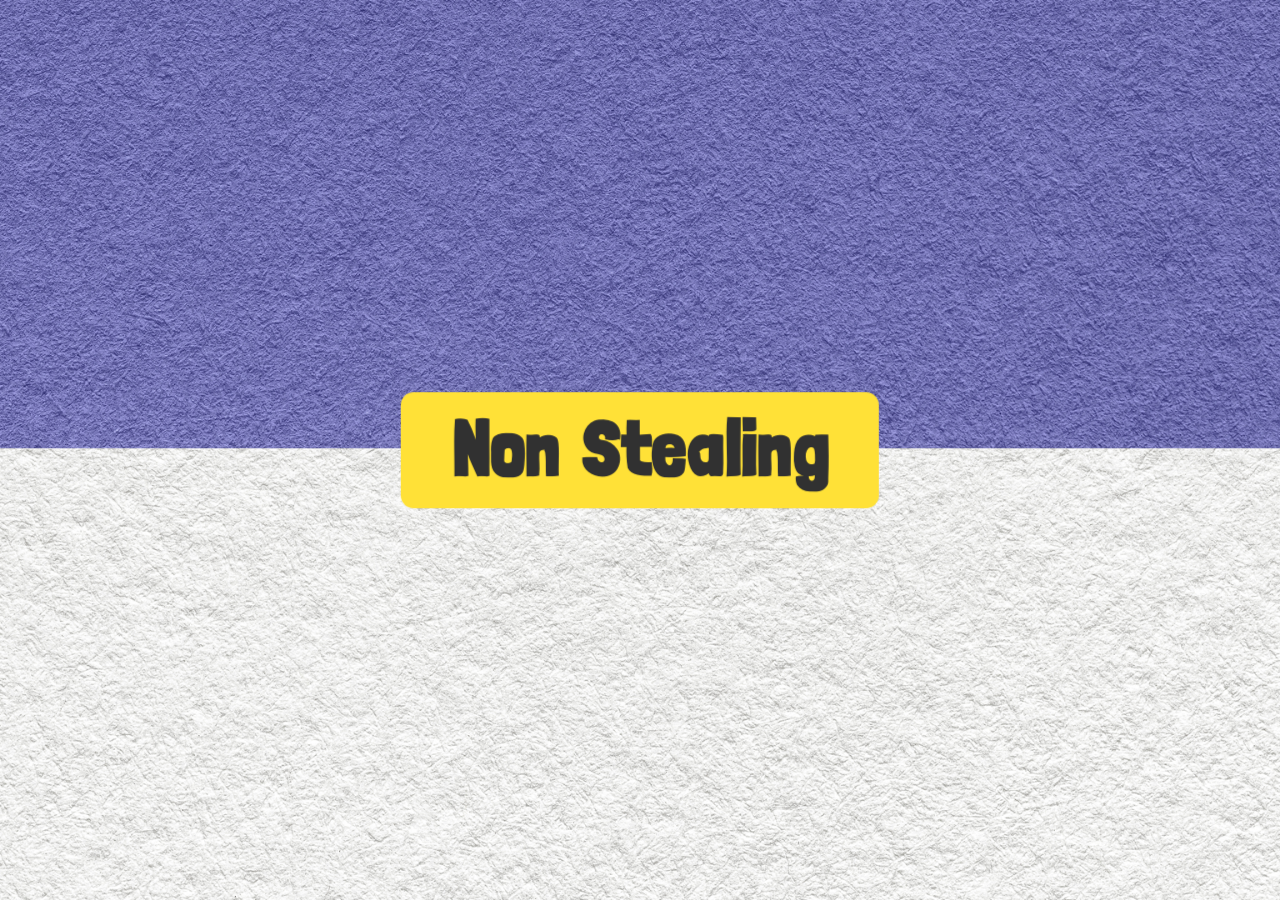
==== index.html @ 7d0ebcdd "." ====
<!doctype html>
<html lang="en">
  <head>
    <meta charset="UTF-8" />
    <meta name="viewport" content="width=device-width, initial-scale=1.0" />
    <title data-lang-key="title"></title>
    <link rel="stylesheet" href="./assets/css/style.css" />
  </head>

  <style>
    body {
      background-image: url("./assets/images/bg-img.png");
      background-size: cover;
      background-position: center;
      background-repeat: no-repeat;
      transition: background-image 0.8s ease;
    }

    body.intro-active .home-button,
    body.intro-active .language-container,
    body.intro-active main {
      opacity: 0;
      visibility: hidden;
      pointer-events: none;
    }

    body.intro-done .home-button,
    body.intro-done .language-container,
    body.intro-done main {
      opacity: 1;
      visibility: visible;
      pointer-events: auto;
      transition:
        opacity 0.8s ease,
        visibility 0.8s ease;
    }

    body.bg-change {
      background-image: url("./assets/images/bg-img-1.png");
    }

    .page-title {
      position: fixed;
      top: 2%;
      left: 50%;
      padding: 0.5vw 2vw;
      height: auto;
      text-align: center;
      z-index: 10000;
      border-radius: 0.5vw;
      background-color: #ffe137;
      will-change: transform, top, left, border-radius;
  transition:
    top 1.8s cubic-bezier(0.16, 1, 0.3, 1),
    left 1.8s cubic-bezier(0.16, 1, 0.3, 1),
    transform 1.8s cubic-bezier(0.16, 1, 0.3, 1),
    border-radius 0.9s cubic-bezier(0.16, 1, 0.3, 1),
    opacity 3s ease;
      cursor: pointer;
    }

    body.intro-active .page-title {
      top: 50%;
      left: 50%;
      transform: translate(-50%, -50%) scale(2);
    }

    body.intro-active .page-title:hover {
      border-radius: 30vw;
    }

    body.intro-done .page-title {
      top: 2%;
      left: 50%;
      transform: translateX(-50%) scale(1);
      cursor: default;
      pointer-events: none;
    }

    .page-title span {
      font-size: 3vw;
      text-align: center;
      color: #313131;
      font-family: "LondrinaSolid";
      display: block;
      font-weight: bolder !important;
    }

    main {
      position: relative;
      padding: 0 5vw;
      width: 100%;
      height: 50vw;
    }
  </style>

  <body class="intro-active">
    <a class="home-button home-btn" href="index.html">
      <img src="./assets/images/home-btn.png" alt="" />
    </a>

    <div class="page-title">
      <span data-lang-key="title"></span>
    </div>

    <div class="language-container">
      <div class="english active">E</div>
      <div class="hindi">H</div>
      <div class="gujrati">G</div>
    </div>

    <main>
      <div class="row">
        <div class="col col-1">
          <div class="hands">
            <img class="black-ovel" src="./assets/images/Group-1.png" alt="" />
            <div class="hand-wrapper">
              <img
                class="hand-back"
                src="./assets/images/hand-back.png"
                alt=""
              />
              <img
                class="hand-front"
                src="./assets/images/hand-front.png"
                alt=""
              />
            </div>
          </div>
          <a href="what.html">
            <div class="num" data-lang-key="num-1"></div>
            <div class="text" data-lang-key="title-1"></div>
          </a>
        </div>

        <div class="col col-2">
          <div class="hands">
            <img class="black-ovel" src="./assets/images/Group-1.png" alt="" />
            <div class="hand-wrapper">
              <img
                class="hand-back"
                src="./assets/images/hand-back.png"
                alt=""
              />
              <img
                class="hand-front"
                src="./assets/images/hand-front.png"
                alt=""
              />
            </div>
          </div>
          <a href="example.html">
            <div class="num" data-lang-key="num-2"></div>
            <div class="text" data-lang-key="title-2"></div>
          </a>
        </div>

        <div class="col col-3">
          <div class="hands">
            <img class="black-ovel" src="./assets/images/Group-1.png" alt="" />
            <div class="hand-wrapper">
              <img
                class="hand-back"
                src="./assets/images/hand-back.png"
                alt=""
              />
              <img
                class="hand-front"
                src="./assets/images/hand-front.png"
                alt=""
              />
            </div>
          </div>
          <a href="disadvantages.html">
            <div class="num" data-lang-key="num-3"></div>
            <div class="text" data-lang-key="title-3"></div>
          </a>
        </div>

        <div class="col col-4">
          <div class="hands">
            <img class="black-ovel" src="./assets/images/Group-1.png" alt="" />
            <div class="hand-wrapper">
              <img
                class="hand-back"
                src="./assets/images/hand-back.png"
                alt=""
              />
              <img
                class="hand-front"
                src="./assets/images/hand-front.png"
                alt=""
              />
            </div>
          </div>
          <a href="why.html">
            <div class="num" data-lang-key="num-4"></div>
            <div class="text" data-lang-key="title-4"></div>
          </a>
        </div>

        <div class="col col-5">
          <div class="hands">
            <img class="black-ovel" src="./assets/images/Group-1.png" alt="" />
            <div class="hand-wrapper">
              <img
                class="hand-back"
                src="./assets/images/hand-back.png"
                alt=""
              />
              <img
                class="hand-front"
                src="./assets/images/hand-front.png"
                alt=""
              />
            </div>
          </div>
          <a href="how.html">
            <div class="num" data-lang-key="num-5"></div>
            <div class="text" data-lang-key="title-5"></div>
          </a>
        </div>
      </div>
    </main>

    <script src="./assets/js/app.js"></script>

    <script>
      const pageTitle = document.querySelector(".page-title");

      pageTitle.addEventListener("click", function () {
        if (document.body.classList.contains("intro-done")) return;

        document.body.classList.add("intro-done");
        document.body.classList.add("bg-change");
        document.body.classList.remove("intro-active");
      });

      document.querySelectorAll(".col a").forEach(function (link) {
        link.addEventListener("click", function (e) {
          e.preventDefault();

          var col = link.closest(".col");
          var href = link.getAttribute("href");

          if (col.dataset.animating === "true") return;
          col.dataset.animating = "true";

          col.classList.add("anim-front-down");

          setTimeout(function () {
            col.classList.remove("anim-front-down");
            col.classList.add("anim-swap");

            setTimeout(function () {
              col.classList.remove("anim-swap");
              col.classList.add("anim-up");

              setTimeout(function () {
                window.location.href = href;
              }, 500);
            }, 500);
          }, 1000);
        });
      });
    </script>
  </body>
</html>
---- assets/css/style.css ----
@font-face {
  font-family: "BalooRegular";
  src: url("../../fonts/Baloo Regular 400.ttf") format("truetype");
  font-weight: 400;
  font-style: normal;
  font-display: swap;
}

@font-face {
  font-family: "LondrinaSolid";
  src: url("../../fonts/LondrinaSolid-Regular.otf") format("truetype");
  font-weight: 400;
  font-style: normal;
}

@font-face {
  font-family: "NotoSansGujaratiBold";
  src: url("../../fonts/NotoSansGujarati-Bold.ttf") format("truetype");
  font-weight: 700;
  font-style: normal;
  font-display: swap;
}

@font-face {
  font-family: "NotoSansGujaratiRegular";
  src: url("../../fonts/NotoSansGujarati-Regular.ttf") format("truetype");
  font-weight: 400;
  font-style: normal;
  font-display: swap;
}

@font-face {
  font-family: BarlowCondensedBold;
  src: url("../../fonts/BarlowCondensed-ExtraBold.ttf") format("truetype");
  font-weight: 700;
  font-style: normal;
  font-display: swap;
}

*,
*::before,
*::after {
  box-sizing: border-box;
  margin: 0;
  padding: 0;
}

html,
body {
  margin: 0;
  padding: 0;
  width: 100%;
  height: 100%;
}

body {
  width: 100vw !important;
  height: 100%;
  background-image: url("../images/bg-img.png");
  background-size: cover;
  background-repeat: no-repeat;
  background-position: center;
  background-attachment: fixed;
  overflow-x: hidden;
  opacity: 1;
  transition: opacity 0.5s ease;
}

.home-btn {
  position: fixed;
  top: 2.5vw;
  left: 4%;
  width: 3.5vw;
  z-index: 1000;
  transition: transform 0.2s ease;
  cursor: pointer;
}

.home-btn:hover {
  transform: scale(1.15);
}

.home-btn img:hover {
  content: url("../images/home-btn-hov.png");
}

.home-btn img {
  width: 100%;
  display: block;
}

.language-container {
  position: fixed;
  top: 2.5vw;
  right: 5%;
  display: flex;
  width: 9vw;
  padding: 0.2vw 0.3vw;
  height: auto;
  justify-content: space-between;
  align-items: center;
  font-family: "BalooRegular";
  border: 0.2vw solid white;
  background-color: transparent;
  border-radius: 50vw;
  pointer-events: auto;
  z-index: 1000;
}

.language-container div {
  width: 2.5vw;
  height: 2.5vw;
  font-size: 1.6vw;
  text-align: center;
  border: 0.2vw solid white;
  background: transparent !important;
  color: white;
  cursor: pointer;
  display: flex;
  justify-content: center;
  align-items: center;
  border-radius: 50%;
  font-family: "BalooRegular", sans-serif;
}

.language-container div:hover {
  background-color: #ffffff !important;
  color: #e957ff;
}

.language-container div.active {
  background-color: #ffffff !important;
  color: #e957ff;
}

.row {
  position: relative;
  width: 100%;
  height: 100%;
  display: flex;
  justify-content: center;
  align-items: center;
  gap: 0.2vw;
}

.col {
  position: relative;
  width: 20%;
  height: 100%;
  display: flex;
  flex-direction: column;
  justify-content: space-between;
  align-items: center;
  overflow: hidden;
}

.col .hands {
  position: relative;
  width: 100%;
  height: 60%;
}

.col .hands img {
  width: 100%;
  display: block;
  object-fit: contain;
  margin: 0 auto;
}

.col .hands .black-ovel {
  position: absolute;
  top: 18%;
  left: 50%;
  transform: translateX(-50%);
  width: 85% !important;
  margin: 0 !important;
  opacity: 0;
  pointer-events: none;
  z-index: 2;
}

.col .hands .hand-wrapper {
  position: absolute;
  top: 26%;
  left: 50%;
  transform: translateX(-50%);
  width: 90%;
  height: 200%;
  overflow: hidden;
  pointer-events: none;
  z-index: 10000;
}

.col .hands .hand-back,
.col .hands .hand-front {
  position: absolute;
  left: 40%;
  transform: translateX(-50%);
  width: 100%;
  top: -100%;
  opacity: 0;
  pointer-events: none;
}

.col a {
  position: relative;
  width: 15vw;
  height: 15vw;
  margin-bottom: 4vw;
  text-decoration: none;
  background: url("../images/topic.png") center / contain no-repeat;
  display: flex;
  justify-content: center;
  align-items: center;
  flex-direction: column;
  gap: 0.5vw;
  overflow: visible;
  z-index: 1;
  will-change: transform, opacity, clip-path;
}

.col a:hover {
  width: 15vw;
  height: 15vw;
  background: url("../images/topic-hov.png") center / contain no-repeat;
}

.col:hover .black-ovel {
  opacity: 1 !important;
}

.col a div {
  position: relative;
  z-index: 2;
  color: #313131;
  font-size: 2vw;
  text-align: center;
  font-weight: 700;
  font-family: "LondrinaSolid";
}

.col a .text {
  width: 80%;
  font-size: 2vw;
  text-align: center;
}

@keyframes handFrontDown {
  0% {
    top: -100%;
    opacity: 1;
  }

  100% {
    top: 0%;
    opacity: 1;
  }
}

@keyframes handUp {
  0% {
    top: 0%;
    opacity: 1;
  }

  80% {
    top: -150%;
    opacity: 1;
  }

  100% {
    top: -200%;
    opacity: 0;
  }
}

@keyframes linkUp {
  0% {
    transform: translate3d(0, 0, 0);
    opacity: 1;
    clip-path: inset(0% 0 0 0);
  }

  45% {
    transform: translate3d(0, -120%, 0);
    opacity: 1;
    clip-path: inset(0 0 0 0);
  }

  75% {
    transform: translate3d(0, -150%, 0);
    opacity: 0.4;
    clip-path: inset(0 0 0 0);
  }

  85% {
    transform: translate3d(0, -200%, 0);
    opacity: 0.3;
    clip-path: inset(0 0 0 0);
  }

  100% {
    transform: translate3d(0, -230%, 0);
    opacity: 0;
    clip-path: inset(0 0 0 0);
  }
}

@keyframes topicJumpIn {
  0% {
    transform: translateY(120%);
    opacity: 0;
  }

  100% {
    transform: translateY(0%);
    opacity: 1;
  }
}

body.intro-done .col a {
  animation: topicJumpIn 1s cubic-bezier(0.22, 1, 0.36, 1) both;
}

.col.anim-front-down .hands .hand-wrapper .hand-front {
  animation: handFrontDown 1s ease forwards;
}

.col.anim-swap .hands .hand-wrapper .hand-front {
  opacity: 0 !important;
}

.col.anim-swap .hands .hand-wrapper .hand-back {
  opacity: 1;
  top: 0%;
}

.col.anim-up .hands .hand-wrapper .hand-back {
  opacity: 1;
  top: 0%;
  animation: handUp 2s ease forwards;
}

.col.anim-up a,
body.intro-done .col.anim-up a {
  animation: linkUp 1s cubic-bezier(0.22, 1, 0.36, 1) forwards !important;
  pointer-events: none;
  overflow: hidden;
}

.swiper-container {
  position: relative;
  width: 100%;
  height: 48vw;
  display: block;
  margin: 0 auto;
}

.video-wrapper {
  position: absolute;
  top: 45%;
  left: 50%;
  width: 45vw;
  height: 25vw;
  transform: translate(-50%, -55%);
  display: flex;
  justify-content: center;
  align-items: center;
  overflow: visible;
}

.video-swiper {
  width: 100%;
  height: 100%;
  border-radius: 2vw;
  border: 0.4vw solid #ffe137;
  background: #ffe137;
  overflow: hidden;
}

.video-swiper .swiper-slide {
  width: 100%;
  height: 100%;
}

.video-swiper video {
  width: 100%;
  height: 100%;
  object-fit: cover;
  display: block;
  border: 0.1vw solid #ffe137;
}

.nav-btn {
  position: absolute;
  top: 50%;
  width: 5vw;
  height: 5vw;
  transform: translateY(-50%);
  border: none;
  background: transparent;
  padding: 0;
  cursor: pointer;
  z-index: 20;
  display: flex;
  justify-content: center;
  align-items: center;
}

.nav-btn img {
  width: 100%;
  height: 100%;
  object-fit: contain;
  pointer-events: none;
}

.next-btn:hover,
.prev-btn:hover {
  transform: scale(1.05);
}

.prev-btn {
  left: -7vw;
  transform: scale(1);
  transition: transform 0.3s ease;
}

.next-btn {
  right: -7vw;
  transform: scale(1);
  transition: transform 0.3s ease;
}

/* ── Content Container ── */
.content-container {
  position: absolute;
  left: 50%;
  bottom: 4vw;
  width: 50vw;
  height: 7vw;
  transform: translateX(-50%);
  border-radius: 1vw;
  padding: 0;
  background: #3e3e7cb8;
  display: flex;
  justify-content: center;
  align-items: center;
  overflow: hidden;
  box-shadow: 0.2vw 0.2vw 0.2vw rgb(63, 63, 89);
}

/* ── Content Swiper ── */
.content-swiper {
  width: 100%;
  height: 100%;
  display: flex;
  align-items: center;
}

.content-swiper .swiper-wrapper {
  align-items: center;
}

.content-swiper .swiper-slide {
  display: flex !important;
  justify-content: center !important;
  align-items: center !important;
  padding: 1.2vw 2vw;
  height: 7vw !important;
}

.content-swiper p {
  margin: 0;
  width: 100%;
  text-align: center;
  font-size: 2vw;
  line-height: 1.3;
  color: #ffffff;
  font-family: "LondrinaSolid";
}

/* ── Hindi & Gujarati overrides ── */
body[data-lang="hi"] .content-swiper p,
body[data-lang="gu"] .content-swiper p {
  font-family: "NotoSansGujaratiRegular", sans-serif;
  line-height: 1.4;
}

.pages {
  position: fixed;
  top: 50%;
  left: 2vw;
  transform: translateY(-50%);
  display: flex;
  flex-direction: column;
  justify-content: center;
  align-items: center;
  gap: 0.7vw;
  background-color: #FFE137;
  border-radius: 10vw;
  padding: 0.6vw 0.5vw;
}

.page {
  text-decoration: none;
  width: 3.3vw;
  height: 3.3vw;
  background-color: #6563C1;
  border-radius: 10vw;
  border: 0.3vw solid white;
  display: flex;
  justify-content: center;
  align-items: center;
  color: #FFE137;
  font-family: "BalooRegular";
  font-size: 1.8vw;
  box-shadow: 0 0.1vw 0.3vw rgba(0, 0, 0, 0.859);
  transition: background-color 0.3s ease, color 0.3s ease;
}

.page:hover {
  background-color: #FFE137;
  color: #6563C1;
}

.active {
  background-color: #FFE137;
  color: #6563C1;
}

/* ── Pranam container ── */
.pranam-container {
  position: absolute;
  width: 45vw;
  height: auto;
  top: 50% !important;
  left: 50% !important;
  transform: translate(-50%, -50%);
  display: flex;
  justify-content: center;
  align-items: center;
}

.pranam-container>.pranam-img {
  position: relative;
  width: 85%;
  height: auto;
  display: block;
}

.pranam-container>.pranam-img>img {
  width: 100%;
  display: block;
}

.pranam-img span {
  z-index: 15;
  position: absolute;
  top: 17%;
  left: 50%;
  font-size: 3.4vw;
  transform: translateX(-50%);
  font-family: "BalooRegular";
  color: #6973FE;
}

.pranam-container .home-btn-1 {
  position: absolute;
  top: 88%;
  left: 50%;
  transform: translateX(-50%) scale(1);
  width: 15vw;
  height: auto;
  transition: transform 0.2s ease;
  transform-origin: center center;
}

.pranam-container .home-btn-1:hover {
  transform: translateX(-50%) scale(1.5);
}

.pranam-container .home-btn-1 img {
  width: 100%;
  display: block;
}

.home-btn-1 span {
  z-index: 15;
  position: absolute;
  top: 45%;
  left: 38%;
  font-size: 2.5vw;
  transform: translateY(-50%);
  font-family: "BalooRegular";
  color: #ffffff;
}

.back-btn {
  position: absolute;
  left: 4%;
  top: 4%;
  width: 3vw;
  height: 3vw;
  background-color: #ffffff;
  border: 0.25vw solid transparent;
  border-radius: 50%;
  display: flex;
  justify-content: center;
  align-items: center;
  text-decoration: none;
  transform: scale(1);
  transition: transform 0.3s ease;
  z-index: 50;
}

.back-btn i {
  color: #6973FE;
  font-size: 1vw;
  transition: font-size 0.3s ease;
}

.back-btn:hover {
  transform: scale(1.05);
  background-color: #6973FE;
}

.back-btn:hover i {
  font-size: 1.2vw;
  color: #ffffff !important;
}
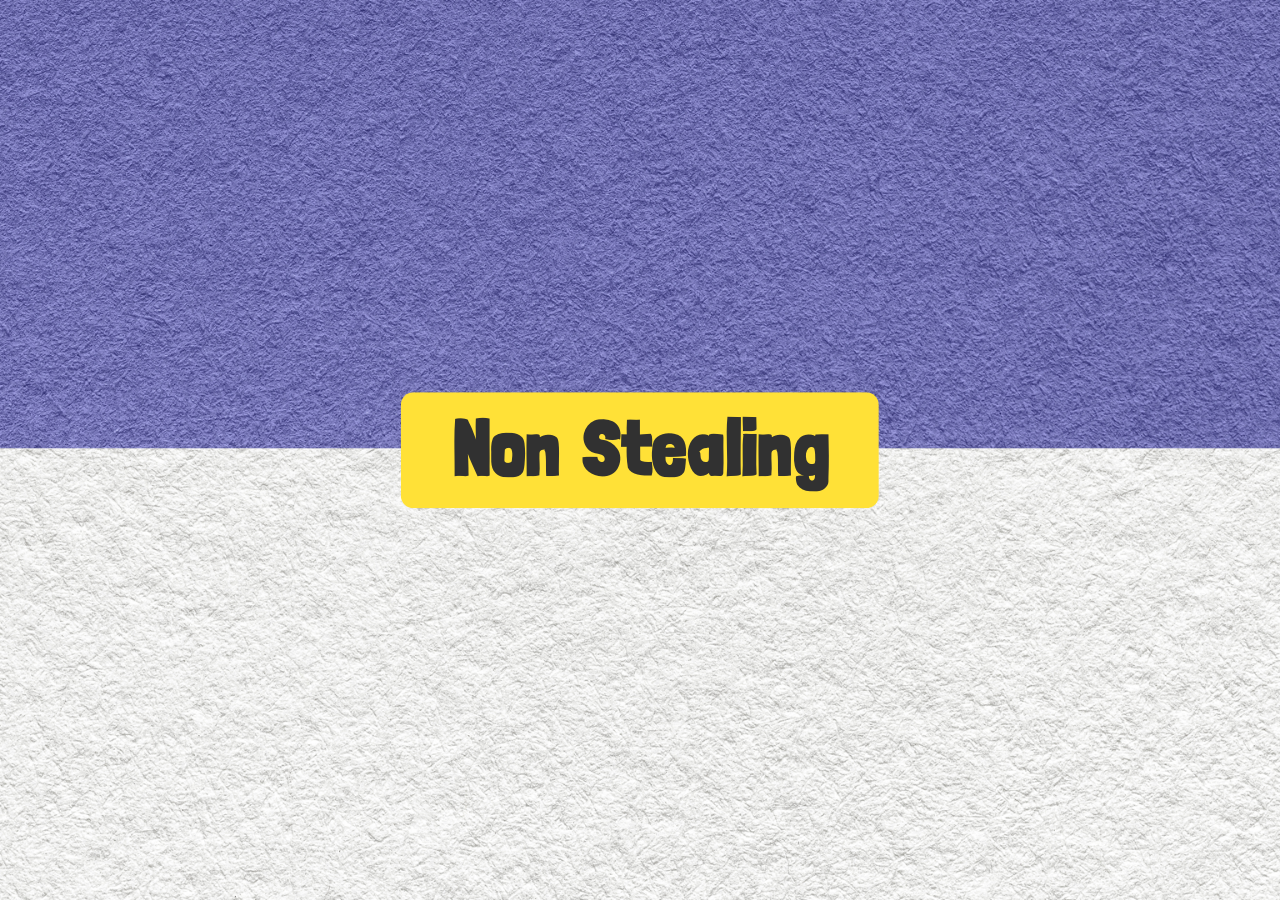
==== commit d5b2572b: "." ====
--- a/index.html
+++ b/index.html
@@ -14,6 +14,13 @@
       background-position: center;
       background-repeat: no-repeat;
       transition: background-image 0.8s ease;
+    }
+
+    main {
+      position: relative;
+      padding: 0 5vw;
+      width: 100%;
+      height: 50vw;
     }
 
     body.intro-active .home-button,
@@ -49,13 +56,11 @@
       z-index: 10000;
       border-radius: 0.5vw;
       background-color: #ffe137;
-      will-change: transform, top, left, border-radius;
-  transition:
-    top 1.8s cubic-bezier(0.16, 1, 0.3, 1),
-    left 1.8s cubic-bezier(0.16, 1, 0.3, 1),
-    transform 1.8s cubic-bezier(0.16, 1, 0.3, 1),
-    border-radius 0.9s cubic-bezier(0.16, 1, 0.3, 1),
-    opacity 3s ease;
+      transition:
+        top 2s cubic-bezier(0.25, 0.46, 0.45, 0.94),
+        left 2s cubic-bezier(0.25, 0.46, 0.45, 0.94),
+        transform 2s cubic-bezier(0.25, 0.46, 0.45, 0.94),
+        border-radius 1s ease;
       cursor: pointer;
     }
 
@@ -85,13 +90,6 @@
       display: block;
       font-weight: bolder !important;
     }
-
-    main {
-      position: relative;
-      padding: 0 5vw;
-      width: 100%;
-      height: 50vw;
-    }
   </style>
 
   <body class="intro-active">
@@ -114,19 +112,26 @@
         <div class="col col-1">
           <div class="hands">
             <img class="black-ovel" src="./assets/images/Group-1.png" alt="" />
-            <div class="hand-wrapper">
-              <img
-                class="hand-back"
-                src="./assets/images/hand-back.png"
-                alt=""
-              />
-              <img
-                class="hand-front"
-                src="./assets/images/hand-front.png"
-                alt=""
-              />
-            </div>
-          </div>
+
+            <div class="hand-wrapper">
+              <div class="hand-back">
+                <img
+                  class="hand-back-1"
+                  src="./assets/images/hand-back.png"
+                  alt=""
+                />
+              </div>
+
+              <img
+                class="hand-front"
+                src="./assets/images/hand-front.png"
+                alt=""
+              />
+            </div>
+          </div>
+
+          <img class="thumb" src="./assets/images/thumb.png" alt="" />
+
           <a href="what.html">
             <div class="num" data-lang-key="num-1"></div>
             <div class="text" data-lang-key="title-1"></div>
@@ -136,19 +141,26 @@
         <div class="col col-2">
           <div class="hands">
             <img class="black-ovel" src="./assets/images/Group-1.png" alt="" />
-            <div class="hand-wrapper">
-              <img
-                class="hand-back"
-                src="./assets/images/hand-back.png"
-                alt=""
-              />
-              <img
-                class="hand-front"
-                src="./assets/images/hand-front.png"
-                alt=""
-              />
-            </div>
-          </div>
+
+            <div class="hand-wrapper">
+              <div class="hand-back">
+                <img
+                  class="hand-back-1"
+                  src="./assets/images/hand-back.png"
+                  alt=""
+                />
+              </div>
+
+              <img
+                class="hand-front"
+                src="./assets/images/hand-front.png"
+                alt=""
+              />
+            </div>
+          </div>
+
+          <img class="thumb" src="./assets/images/thumb.png" alt="" />
+
           <a href="example.html">
             <div class="num" data-lang-key="num-2"></div>
             <div class="text" data-lang-key="title-2"></div>
@@ -158,19 +170,26 @@
         <div class="col col-3">
           <div class="hands">
             <img class="black-ovel" src="./assets/images/Group-1.png" alt="" />
-            <div class="hand-wrapper">
-              <img
-                class="hand-back"
-                src="./assets/images/hand-back.png"
-                alt=""
-              />
-              <img
-                class="hand-front"
-                src="./assets/images/hand-front.png"
-                alt=""
-              />
-            </div>
-          </div>
+
+            <div class="hand-wrapper">
+              <div class="hand-back">
+                <img
+                  class="hand-back-1"
+                  src="./assets/images/hand-back.png"
+                  alt=""
+                />
+              </div>
+
+              <img
+                class="hand-front"
+                src="./assets/images/hand-front.png"
+                alt=""
+              />
+            </div>
+          </div>
+
+          <img class="thumb" src="./assets/images/thumb.png" alt="" />
+
           <a href="disadvantages.html">
             <div class="num" data-lang-key="num-3"></div>
             <div class="text" data-lang-key="title-3"></div>
@@ -180,19 +199,26 @@
         <div class="col col-4">
           <div class="hands">
             <img class="black-ovel" src="./assets/images/Group-1.png" alt="" />
-            <div class="hand-wrapper">
-              <img
-                class="hand-back"
-                src="./assets/images/hand-back.png"
-                alt=""
-              />
-              <img
-                class="hand-front"
-                src="./assets/images/hand-front.png"
-                alt=""
-              />
-            </div>
-          </div>
+
+            <div class="hand-wrapper">
+              <div class="hand-back">
+                <img
+                  class="hand-back-1"
+                  src="./assets/images/hand-back.png"
+                  alt=""
+                />
+              </div>
+
+              <img
+                class="hand-front"
+                src="./assets/images/hand-front.png"
+                alt=""
+              />
+            </div>
+          </div>
+
+          <img class="thumb" src="./assets/images/thumb.png" alt="" />
+
           <a href="why.html">
             <div class="num" data-lang-key="num-4"></div>
             <div class="text" data-lang-key="title-4"></div>
@@ -202,19 +228,26 @@
         <div class="col col-5">
           <div class="hands">
             <img class="black-ovel" src="./assets/images/Group-1.png" alt="" />
-            <div class="hand-wrapper">
-              <img
-                class="hand-back"
-                src="./assets/images/hand-back.png"
-                alt=""
-              />
-              <img
-                class="hand-front"
-                src="./assets/images/hand-front.png"
-                alt=""
-              />
-            </div>
-          </div>
+
+            <div class="hand-wrapper">
+              <div class="hand-back">
+                <img
+                  class="hand-back-1"
+                  src="./assets/images/hand-back.png"
+                  alt=""
+                />
+              </div>
+
+              <img
+                class="hand-front"
+                src="./assets/images/hand-front.png"
+                alt=""
+              />
+            </div>
+          </div>
+
+          <img class="thumb" src="./assets/images/thumb.png" alt="" />
+
           <a href="how.html">
             <div class="num" data-lang-key="num-5"></div>
             <div class="text" data-lang-key="title-5"></div>
@@ -240,8 +273,9 @@
         link.addEventListener("click", function (e) {
           e.preventDefault();
 
-          var col = link.closest(".col");
-          var href = link.getAttribute("href");
+          const col = link.closest(".col");
+          const href = link.getAttribute("href");
+          const thumb = col.querySelector(".thumb");
 
           if (col.dataset.animating === "true") return;
           col.dataset.animating = "true";
@@ -250,19 +284,31 @@
 
           setTimeout(function () {
             col.classList.remove("anim-front-down");
+
             col.classList.add("anim-swap");
+
+            if (thumb) {
+              thumb.style.animation = "none";
+              thumb.style.opacity = "1";
+            }
 
             setTimeout(function () {
               col.classList.remove("anim-swap");
+
+              if (thumb) {
+                thumb.style.opacity = "";
+                thumb.style.animation = "";
+              }
+
               col.classList.add("anim-up");
 
               setTimeout(function () {
                 window.location.href = href;
-              }, 500);
+              }, 1000);
             }, 500);
           }, 1000);
         });
       });
     </script>
   </body>
-</html>
+</html>
--- a/assets/css/style.css
+++ b/assets/css/style.css
@@ -151,7 +151,7 @@
   flex-direction: column;
   justify-content: space-between;
   align-items: center;
-  overflow: hidden;
+  overflow: visible;
 }
 
 .col .hands {
@@ -167,6 +167,7 @@
   margin: 0 auto;
 }
 
+/* Black oval */
 .col .hands .black-ovel {
   position: absolute;
   top: 18%;
@@ -176,32 +177,78 @@
   margin: 0 !important;
   opacity: 0;
   pointer-events: none;
-  z-index: 2;
-}
-
+  z-index: -10;
+  transition: opacity 0.25s ease;
+}
+
+/* Black oval visible on hover and during full animation */
+.col:hover .black-ovel,
+.col.anim-front-down .black-ovel,
+.col.anim-swap .black-ovel,
+.col.anim-up .black-ovel {
+  opacity: 1 !important;
+}
+
+/* Hand wrapper clips the hand, so it looks like coming from black oval */
 .col .hands .hand-wrapper {
   position: absolute;
-  top: 26%;
+  top: 24%;
   left: 50%;
   transform: translateX(-50%);
   width: 90%;
   height: 200%;
   overflow: hidden;
   pointer-events: none;
-  z-index: 10000;
-}
-
+}
+
+/* Common hand position */
 .col .hands .hand-back,
 .col .hands .hand-front {
   position: absolute;
-  left: 40%;
+  left: 50%;
   transform: translateX(-50%);
   width: 100%;
   top: -100%;
+  pointer-events: none;
   opacity: 0;
+}
+
+/* Front hand */
+.hand-front {
+  z-index: 15;
+}
+
+/* Back hand */
+.col .hands .hand-back {
+  z-index: 15;
+}
+
+.hand-back .hand-back-1 {
+  position: relative;
+  z-index: 15;
+}
+
+/* Thumb */
+.col .thumb {
+  position: absolute;
+  width: 18%;
+  bottom: 33%;
+  left: 54%;
+  z-index: 2000;
   pointer-events: none;
-}
-
+  display: block;
+  object-fit: contain;
+  opacity: 0;
+  transform: translate(-50%, 0);
+  transition: opacity 0.3s ease;
+}
+
+/* Thumb visible during swap */
+.col.anim-swap .thumb {
+  opacity: 1;
+}
+
+/* Topic link */
 .col a {
   position: relative;
   width: 15vw;
@@ -215,18 +262,13 @@
   flex-direction: column;
   gap: 0.5vw;
   overflow: visible;
-  z-index: 1;
-  will-change: transform, opacity, clip-path;
+  z-index: 1000 !important;
 }
 
 .col a:hover {
   width: 15vw;
   height: 15vw;
   background: url("../images/topic-hov.png") center / contain no-repeat;
-}
-
-.col:hover .black-ovel {
-  opacity: 1 !important;
 }
 
 .col a div {
@@ -245,6 +287,7 @@
   text-align: center;
 }
 
+/* Hand-front comes down from black oval */
 @keyframes handFrontDown {
   0% {
     top: -100%;
@@ -257,55 +300,91 @@
   }
 }
 
+/* Hand-back goes up inside black oval */
 @keyframes handUp {
   0% {
     top: 0%;
     opacity: 1;
   }
 
-  80% {
+  45% {
+    top: -120%;
+    opacity: 1;
+  }
+
+  75% {
     top: -150%;
-    opacity: 1;
+    opacity: 0.8;
+  }
+
+  85% {
+    top: -200%;
+    opacity: 0.4;
   }
 
   100% {
-    top: -200%;
+    top: -230%;
     opacity: 0;
   }
 }
 
+/* Link goes up with hand-back */
 @keyframes linkUp {
   0% {
     transform: translate3d(0, 0, 0);
     opacity: 1;
-    clip-path: inset(0% 0 0 0);
   }
 
   45% {
     transform: translate3d(0, -120%, 0);
     opacity: 1;
-    clip-path: inset(0 0 0 0);
   }
 
   75% {
     transform: translate3d(0, -150%, 0);
-    opacity: 0.4;
-    clip-path: inset(0 0 0 0);
+    opacity: 0.8;
   }
 
   85% {
     transform: translate3d(0, -200%, 0);
-    opacity: 0.3;
-    clip-path: inset(0 0 0 0);
+    opacity: 0.4;
   }
 
   100% {
     transform: translate3d(0, -230%, 0);
     opacity: 0;
-    clip-path: inset(0 0 0 0);
-  }
-}
-
+  }
+}
+
+/* Thumb goes up with link and hand-back */
+@keyframes thumbUp {
+  0% {
+    opacity: 1;
+    transform: translate(-50%, 0);
+  }
+
+  45% {
+    opacity: 1;
+    transform: translate(-50%, -120%);
+  }
+
+  75% {
+    opacity: 0.8;
+    transform: translate(-50%, -150%);
+  }
+
+  85% {
+    opacity: 0.4;
+    transform: translate(-50%, -200%);
+  }
+
+  100% {
+    opacity: 0;
+    transform: translate(-50%, -230%);
+  }
+}
+
+/* Topic jump in after intro */
 @keyframes topicJumpIn {
   0% {
     transform: translateY(120%);
@@ -322,10 +401,12 @@
   animation: topicJumpIn 1s cubic-bezier(0.22, 1, 0.36, 1) both;
 }
 
+/* Step 1 */
 .col.anim-front-down .hands .hand-wrapper .hand-front {
   animation: handFrontDown 1s ease forwards;
 }
 
+/* Step 2 */
 .col.anim-swap .hands .hand-wrapper .hand-front {
   opacity: 0 !important;
 }
@@ -335,10 +416,11 @@
   top: 0%;
 }
 
+/* Step 3: hand-back + link + thumb move together */
 .col.anim-up .hands .hand-wrapper .hand-back {
   opacity: 1;
   top: 0%;
-  animation: handUp 2s ease forwards;
+  animation: handUp 1s cubic-bezier(0.22, 1, 0.36, 1) forwards;
 }
 
 .col.anim-up a,
@@ -348,6 +430,10 @@
   overflow: hidden;
 }
 
+.col.anim-up .thumb {
+  animation: thumbUp 0.2s cubic-bezier(0.22, 1, 0.36, 1) forwards;
+}
+/* Swiper container */
 .swiper-container {
   position: relative;
   width: 100%;
@@ -431,7 +517,7 @@
   transition: transform 0.3s ease;
 }
 
-/* ── Content Container ── */
+/* Content Container */
 .content-container {
   position: absolute;
   left: 50%;
@@ -449,7 +535,7 @@
   box-shadow: 0.2vw 0.2vw 0.2vw rgb(63, 63, 89);
 }
 
-/* ── Content Swiper ── */
+/* Content Swiper */
 .content-swiper {
   width: 100%;
   height: 100%;
@@ -479,7 +565,7 @@
   font-family: "LondrinaSolid";
 }
 
-/* ── Hindi & Gujarati overrides ── */
+/* Hindi & Gujarati overrides */
 body[data-lang="hi"] .content-swiper p,
 body[data-lang="gu"] .content-swiper p {
   font-family: "NotoSansGujaratiRegular", sans-serif;
@@ -496,7 +582,7 @@
   justify-content: center;
   align-items: center;
   gap: 0.7vw;
-  background-color: #FFE137;
+  background-color: #ffe137;
   border-radius: 10vw;
   padding: 0.6vw 0.5vw;
 }
@@ -505,30 +591,32 @@
   text-decoration: none;
   width: 3.3vw;
   height: 3.3vw;
-  background-color: #6563C1;
+  background-color: #6563c1;
   border-radius: 10vw;
   border: 0.3vw solid white;
   display: flex;
   justify-content: center;
   align-items: center;
-  color: #FFE137;
+  color: #ffe137;
   font-family: "BalooRegular";
   font-size: 1.8vw;
   box-shadow: 0 0.1vw 0.3vw rgba(0, 0, 0, 0.859);
-  transition: background-color 0.3s ease, color 0.3s ease;
+  transition:
+    background-color 0.3s ease,
+    color 0.3s ease;
 }
 
 .page:hover {
-  background-color: #FFE137;
-  color: #6563C1;
+  background-color: #ffe137;
+  color: #6563c1;
 }
 
 .active {
-  background-color: #FFE137;
-  color: #6563C1;
-}
-
-/* ── Pranam container ── */
+  background-color: #ffe137;
+  color: #6563c1;
+}
+
+/* Pranam container */
 .pranam-container {
   position: absolute;
   width: 45vw;
@@ -541,14 +629,14 @@
   align-items: center;
 }
 
-.pranam-container>.pranam-img {
+.pranam-container > .pranam-img {
   position: relative;
   width: 85%;
   height: auto;
   display: block;
 }
 
-.pranam-container>.pranam-img>img {
+.pranam-container > .pranam-img > img {
   width: 100%;
   display: block;
 }
@@ -561,7 +649,7 @@
   font-size: 3.4vw;
   transform: translateX(-50%);
   font-family: "BalooRegular";
-  color: #6973FE;
+  color: #6973fe;
 }
 
 .pranam-container .home-btn-1 {
@@ -614,14 +702,14 @@
 }
 
 .back-btn i {
-  color: #6973FE;
+  color: #6973fe;
   font-size: 1vw;
   transition: font-size 0.3s ease;
 }
 
 .back-btn:hover {
   transform: scale(1.05);
-  background-color: #6973FE;
+  background-color: #6973fe;
 }
 
 .back-btn:hover i {
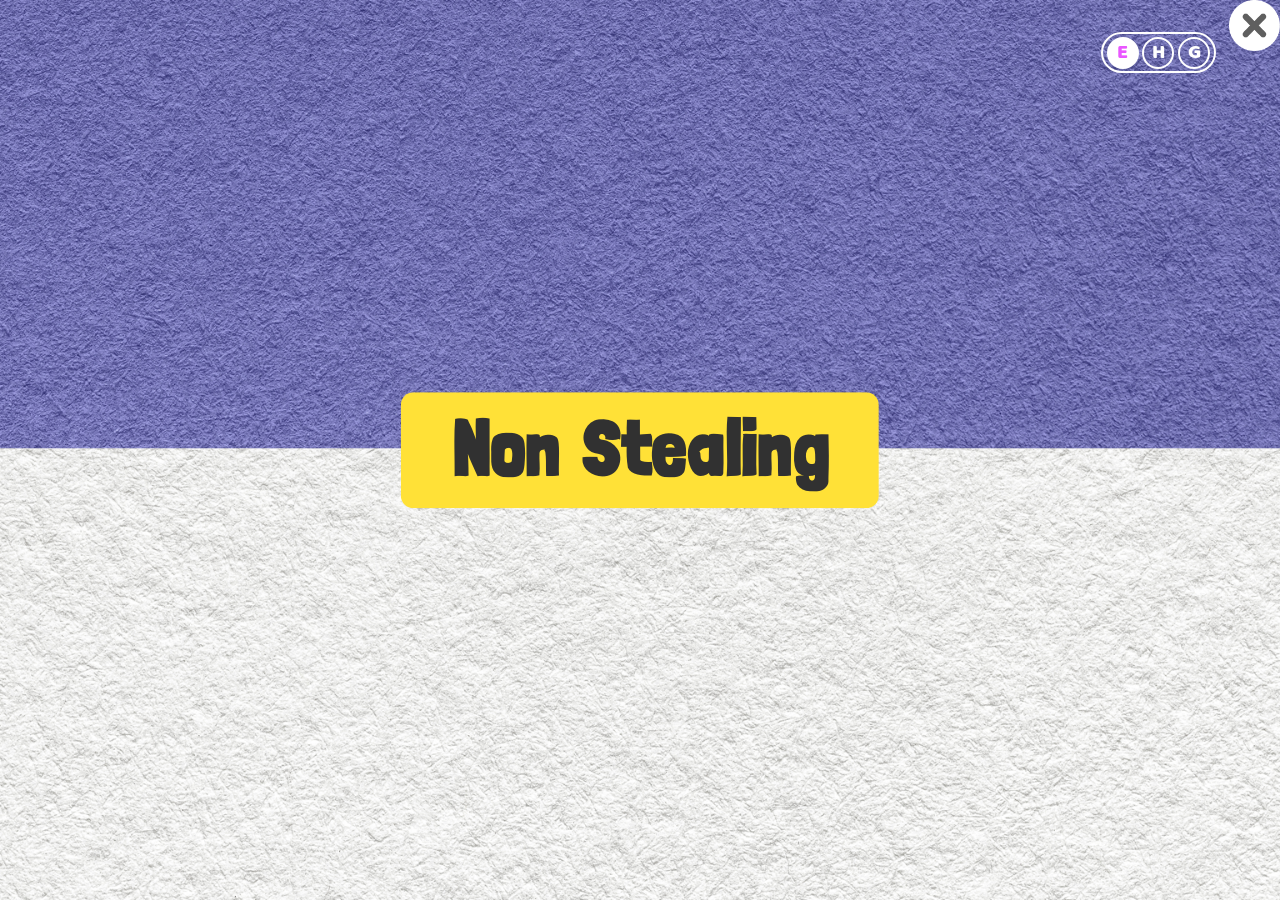
==== commit f87f8717: "Add nav-point tooltips, loop slider videos, show lang toggle on intro, use data.js - Show each sub-p" ====
--- a/index.html
+++ b/index.html
@@ -24,7 +24,6 @@
     }
 
     body.intro-active .home-button,
-    body.intro-active .language-container,
     body.intro-active main {
       opacity: 0;
       visibility: hidden;
@@ -90,6 +89,14 @@
       display: block;
       font-weight: bolder !important;
     }
+
+    body[data-lang="hi"] .page-title span {
+      font-family: "ITFDevanagari";
+    }
+
+    body[data-lang="gu"] .page-title span {
+      font-family: "NotoSansGujaratiRegular";
+    }
   </style>
 
   <body class="intro-active">
@@ -256,22 +263,33 @@
       </div>
     </main>
 
-    <script src="./assets/js/app.js"></script>
+    <script src="./assets/js/data.js"></script>
+<script src="./assets/js/app.js"></script>
+    <script src="./assets/js/djp.js"></script>
 
     <script>
       const pageTitle = document.querySelector(".page-title");
+      const introSound = new Audio("./assets/audio/transition/2.mp3");
 
       pageTitle.addEventListener("click", function () {
         if (document.body.classList.contains("intro-done")) return;
+
+        introSound.currentTime = 0;
+        introSound.play().catch(() => {});
 
         document.body.classList.add("intro-done");
         document.body.classList.add("bg-change");
         document.body.classList.remove("intro-active");
       });
 
+      const subPointSound = new Audio("./assets/audio/pop.mp3");
+
       document.querySelectorAll(".col a").forEach(function (link) {
         link.addEventListener("click", function (e) {
           e.preventDefault();
+
+          subPointSound.currentTime = 0;
+          subPointSound.play().catch(() => {});
 
           const col = link.closest(".col");
           const href = link.getAttribute("href");
--- a/assets/css/style.css
+++ b/assets/css/style.css
@@ -11,6 +11,14 @@
   src: url("../../fonts/LondrinaSolid-Regular.otf") format("truetype");
   font-weight: 400;
   font-style: normal;
+}
+
+@font-face {
+  font-family: "ITFDevanagari";
+  src: url("../../fonts/ITFDevanagari-Regular.otf") format("opentype");
+  font-weight: 400;
+  font-style: normal;
+  font-display: swap;
 }
 
 @font-face {
@@ -287,6 +295,11 @@
   text-align: center;
 }
 
+body[data-lang="gu"] .col a .text {
+  font-size: 1.5vw;
+  line-height: 1.2;
+}
+
 /* Hand-front comes down from black oval */
 @keyframes handFrontDown {
   0% {
@@ -566,7 +579,11 @@
 }
 
 /* Hindi & Gujarati overrides */
-body[data-lang="hi"] .content-swiper p,
+body[data-lang="hi"] .content-swiper p {
+  font-family: "ITFDevanagari", sans-serif;
+  line-height: 1.4;
+}
+
 body[data-lang="gu"] .content-swiper p {
   font-family: "NotoSansGujaratiRegular", sans-serif;
   line-height: 1.4;
@@ -588,6 +605,7 @@
 }
 
 .page {
+  position: relative;
   text-decoration: none;
   width: 3.3vw;
   height: 3.3vw;
@@ -616,6 +634,66 @@
   color: #6563c1;
 }
 
+.page-number {
+  pointer-events: none;
+}
+
+.page-hover-title {
+  position: absolute;
+  left: calc(100% + 0.8vw);
+  top: 50%;
+  transform: translateY(-50%) translateX(-0.4vw);
+  width: max-content;
+  max-width: 16vw;
+  padding: 0.35vw 0.8vw;
+  background-color: #ffffff;
+  color: #6563c1;
+  border-radius: 0.6vw;
+  font-family: "BalooRegular";
+  font-size: 1vw;
+  line-height: 1.2;
+  text-align: center;
+  white-space: normal;
+  opacity: 0;
+  visibility: hidden;
+  pointer-events: none;
+  z-index: 9999;
+  transition:
+    opacity 0.25s ease,
+    visibility 0.25s ease,
+    transform 0.25s ease;
+  box-shadow: 0 0.1vw 0.1vw rgba(0, 0, 0, 0.2);
+}
+
+.page-hover-title::after {
+  content: "";
+  position: absolute;
+  top: 50%;
+  right: 100%;
+  transform: translateY(-50%);
+  border-top: 0.4vw solid transparent;
+  border-bottom: 0.4vw solid transparent;
+  border-right: 0.4vw solid #ffffff;
+}
+
+.page:hover .page-hover-title {
+  opacity: 1;
+  visibility: visible;
+  transform: translateY(-50%) translateX(0);
+}
+
+body[data-lang="hi"] .page-hover-title {
+  font-family: "ITFDevanagari";
+  font-size: 1vw;
+  line-height: 1.4;
+}
+
+body[data-lang="gu"] .page-hover-title {
+  font-family: "NotoSansGujaratiRegular";
+  font-size: 1vw;
+  line-height: 1.4;
+}
+
 /* Pranam container */
 .pranam-container {
   position: absolute;
@@ -642,14 +720,101 @@
 }
 
 .pranam-img span {
-  z-index: 15;
-  position: absolute;
-  top: 17%;
-  left: 50%;
-  font-size: 3.4vw;
-  transform: translateX(-50%);
-  font-family: "BalooRegular";
-  color: #6973fe;
+    z-index: 15;
+    position: absolute;
+    top: 0%;
+    left: 50%;
+    font-size: 3.4vw;
+    transform: translateX(-50%);
+    font-family: "BalooRegular";
+    color: #ffffff;
+}
+
+.pranam-video {
+  position: absolute;
+  left: 51%;
+  top: 49%;
+  background-image: url("./../images/pranam-bg-1.png");
+  background-position: center;
+  background-repeat: no-repeat;
+  background-size: cover;
+  transform: translate(-50%, -50%);
+  width: 28vw;
+  height: 28vw;
+  border-radius: 50%;
+  background-color: #f6f6f6;
+
+  display: flex;
+  justify-content: center;
+  align-items: center;
+
+  overflow: hidden;
+  padding-right: 2.5vw;
+}
+
+.pranam-video video {
+  width: 90%;
+  height: 83%;
+  object-fit: cover;
+
+  /* Very light feather on ALL edges */
+  -webkit-mask-image:
+    linear-gradient(
+      to bottom,
+      transparent 0%,
+      rgba(0, 0, 0, 0.8) 2%,
+      rgba(0, 0, 0, 0.95) 4%,
+      black 6%,
+      black 90%,
+      rgba(0, 0, 0, 0.95) 96%,
+      rgba(0, 0, 0, 0.8) 98%,
+      transparent 100%
+    ),
+    linear-gradient(
+      to right,
+      transparent 0%,
+      rgba(0, 0, 0, 0.8) 2%,
+      rgba(0, 0, 0, 0.95) 4%,
+      black 6%,
+      black 90%,
+      rgba(0, 0, 0, 0.95) 96%,
+      rgba(0, 0, 0, 0.8) 98%,
+      transparent 100%
+    );
+
+  -webkit-mask-composite: source-in;
+
+  mask-image:
+    linear-gradient(
+      to bottom,
+      transparent 0%,
+      rgba(0, 0, 0, 0.8) 2%,
+      rgba(0, 0, 0, 0.95) 4%,
+      black 6%,
+      black 90%,
+      rgba(0, 0, 0, 0.95) 96%,
+      rgba(0, 0, 0, 0.8) 98%,
+      transparent 100%
+    ),
+    linear-gradient(
+      to right,
+      transparent 0%,
+      rgba(0, 0, 0, 0.8) 2%,
+      rgba(0, 0, 0, 0.95) 4%,
+      black 6%,
+      black 90%,
+      rgba(0, 0, 0, 0.95) 96%,
+      rgba(0, 0, 0, 0.8) 98%,
+      transparent 100%
+    );
+
+  mask-composite: intersect;
+
+  -webkit-mask-repeat: no-repeat;
+  mask-repeat: no-repeat;
+
+  -webkit-mask-size: 100% 100%;
+  mask-size: 100% 100%;
 }
 
 .pranam-container .home-btn-1 {
@@ -689,30 +854,84 @@
   top: 4%;
   width: 3vw;
   height: 3vw;
-  background-color: #ffffff;
-  border: 0.25vw solid transparent;
-  border-radius: 50%;
-  display: flex;
-  justify-content: center;
-  align-items: center;
+  display: flex;
   text-decoration: none;
   transform: scale(1);
   transition: transform 0.3s ease;
   z-index: 50;
 }
 
-.back-btn i {
-  color: #6973fe;
-  font-size: 1vw;
-  transition: font-size 0.3s ease;
+.back-btn img {
+  width: 100%;
+  height: 100%;
+  display: block;
+}
+
+.pranam-link {
+  display: flex;
+  justify-content: center;
+  align-items: center;
+  right: 5vw;
+  bottom: 1vw;
+  width: 10vw;
+  height: auto;
+  text-decoration: none;
+  animation: pranamPop 1.2s ease-in-out infinite;
+  transform-origin: center;
+  position: fixed !important;
+  z-index: 99999 !important;
+  pointer-events: auto;
+  touch-action: manipulation;
+}
+
+.pranam-link.hidden {
+  opacity: 0;
+  visibility: hidden;
+  pointer-events: none;
+}
+
+.pranam-link img {
+  position: relative;
+  width: 100%;
+  display: block;
+  object-fit: contain;
+}
+
+.pranam-link img,
+.pranam-link span {
+  pointer-events: none;
+}
+
+.pranam-link span {
+  position: absolute;
+  text-decoration: none;
+  color: white;
+  font-family: "LondrinaSolid";
+  font-weight: bold;
+  font-size: 1.5vw;
+  padding-right: 2vw;
+}
+
+body[data-lang="hi"] .pranam-link span {
+  font-family: "ITFDevanagari" !important;
+  font-weight: 700 !important;
+}
+
+body[data-lang="gu"] .pranam-link span {
+  font-family: "NotoSansGujaratiRegular" !important;
+}
+
+@keyframes pranamPop {
+  0%,
+  100% {
+    transform: scale(1);
+  }
+
+  50% {
+    transform: scale(1.12);
+  }
 }
 
 .back-btn:hover {
   transform: scale(1.05);
-  background-color: #6973fe;
-}
-
-.back-btn:hover i {
-  font-size: 1.2vw;
-  color: #ffffff !important;
 }
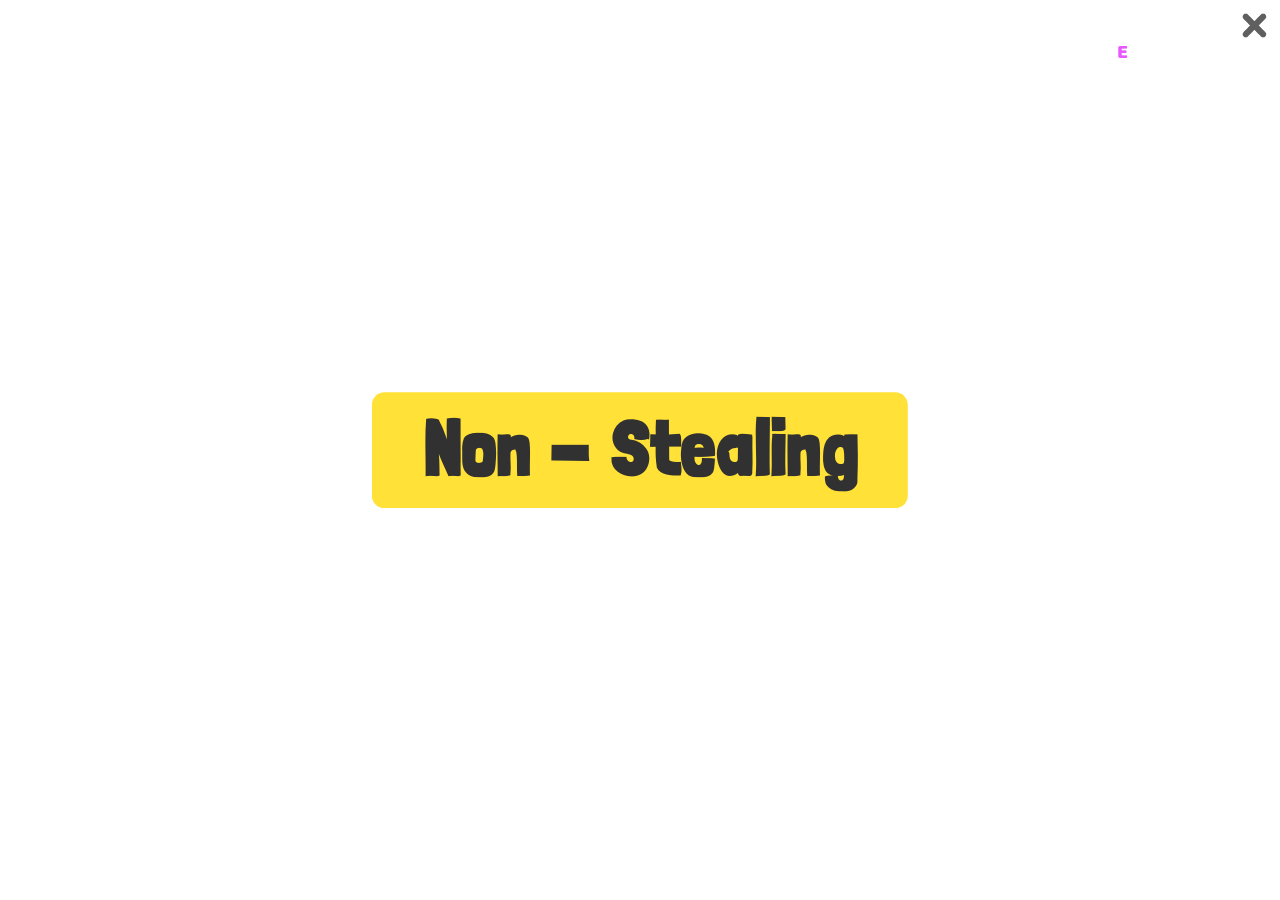
==== commit 3f2be405: "Add video background, hover flash beam and animated 5th topic coin Use bg.mp4 as the full-page backg" ====
--- a/index.html
+++ b/index.html
@@ -8,13 +8,6 @@
   </head>
 
   <style>
-    body {
-      background-image: url("./assets/images/bg-img.png");
-      background-size: cover;
-      background-position: center;
-      background-repeat: no-repeat;
-      transition: background-image 0.8s ease;
-    }
 
     main {
       position: relative;
@@ -39,10 +32,6 @@
       transition:
         opacity 0.8s ease,
         visibility 0.8s ease;
-    }
-
-    body.bg-change {
-      background-image: url("./assets/images/bg-img-1.png");
     }
 
     .page-title {
@@ -100,6 +89,10 @@
   </style>
 
   <body class="intro-active">
+    <video class="bg-video" autoplay muted loop playsinline>
+      <source src="./assets/videos/bg.mp4" type="video/mp4" />
+    </video>
+
     <a class="home-button home-btn" href="index.html">
       <img src="./assets/images/home-btn.png" alt="" />
     </a>
@@ -139,6 +132,8 @@
 
           <img class="thumb" src="./assets/images/thumb.png" alt="" />
 
+          <img class="flash" src="./assets/images/flash.png" alt="" />
+
           <a href="what.html">
             <div class="num" data-lang-key="num-1"></div>
             <div class="text" data-lang-key="title-1"></div>
@@ -168,6 +163,8 @@
 
           <img class="thumb" src="./assets/images/thumb.png" alt="" />
 
+          <img class="flash" src="./assets/images/flash.png" alt="" />
+
           <a href="example.html">
             <div class="num" data-lang-key="num-2"></div>
             <div class="text" data-lang-key="title-2"></div>
@@ -197,6 +194,8 @@
 
           <img class="thumb" src="./assets/images/thumb.png" alt="" />
 
+          <img class="flash" src="./assets/images/flash.png" alt="" />
+
           <a href="disadvantages.html">
             <div class="num" data-lang-key="num-3"></div>
             <div class="text" data-lang-key="title-3"></div>
@@ -226,6 +225,8 @@
 
           <img class="thumb" src="./assets/images/thumb.png" alt="" />
 
+          <img class="flash" src="./assets/images/flash.png" alt="" />
+
           <a href="why.html">
             <div class="num" data-lang-key="num-4"></div>
             <div class="text" data-lang-key="title-4"></div>
@@ -255,7 +256,11 @@
 
           <img class="thumb" src="./assets/images/thumb.png" alt="" />
 
+          <img class="flash" src="./assets/images/flash.png" alt="" />
+
           <a href="how.html">
+            <img class="coin-5" src="./assets/images/5.png" alt="" />
+            <img class="shine-5" src="./assets/images/shine.png" alt="" />
             <div class="num" data-lang-key="num-5"></div>
             <div class="text" data-lang-key="title-5"></div>
           </a>
@@ -278,13 +283,12 @@
         introSound.play().catch(() => {});
 
         document.body.classList.add("intro-done");
-        document.body.classList.add("bg-change");
         document.body.classList.remove("intro-active");
       });
 
       const subPointSound = new Audio("./assets/audio/pop.mp3");
 
-      document.querySelectorAll(".col a").forEach(function (link) {
+      document.querySelectorAll(".col:not(.col-5) a").forEach(function (link) {
         link.addEventListener("click", function (e) {
           e.preventDefault();
 
@@ -327,6 +331,44 @@
           }, 1000);
         });
       });
+
+      // Column 5 has its own click animation instead of the shared one
+      // above: hand-back rises up from below together with the coin,
+      // swaps to hand-front once both are up, then hand-front + coin
+      // descend back down together before navigating (see .anim-5-* rules
+      // in style.css).
+      const col5Link = document.querySelector(".col-5 a");
+
+      if (col5Link) {
+        col5Link.addEventListener("click", function (e) {
+          e.preventDefault();
+
+          subPointSound.currentTime = 0;
+          subPointSound.play().catch(() => {});
+
+          const col = col5Link.closest(".col");
+          const href = col5Link.getAttribute("href");
+
+          if (col.dataset.animating === "true") return;
+          col.dataset.animating = "true";
+
+          col.classList.add("anim-5-hand-up");
+
+          setTimeout(function () {
+            col.classList.remove("anim-5-hand-up");
+            col.classList.add("anim-5-swap");
+
+            setTimeout(function () {
+              col.classList.remove("anim-5-swap");
+              col.classList.add("anim-5-descend");
+
+              setTimeout(function () {
+                window.location.href = href;
+              }, 1000);
+            }, 500);
+          }, 1000);
+        });
+      }
     </script>
   </body>
 </html>
--- a/assets/css/style.css
+++ b/assets/css/style.css
@@ -59,19 +59,32 @@
   padding: 0;
   width: 100%;
   height: 100%;
+  overflow: hidden;
 }
 
 body {
   width: 100vw !important;
   height: 100%;
-  background-image: url("../images/bg-img.png");
-  background-size: cover;
-  background-repeat: no-repeat;
-  background-position: center;
-  background-attachment: fixed;
-  overflow-x: hidden;
+  overflow: hidden;
   opacity: 1;
   transition: opacity 0.5s ease;
+}
+
+/* Shared full-page video background (assets/videos/bg.mp4), used on every
+   page instead of the static bg-img.png this replaces. A real <video>
+   element competes in the normal stacking order (unlike a CSS
+   background-image, which always paints behind everything no matter what),
+   so it's pushed far enough negative to stay below every other element on
+   any page, including ones with their own negative z-index effects (e.g.
+   index.html's black-oval hover effect at z-index:-10). */
+.bg-video {
+  position: fixed;
+  top: 0;
+  left: 0;
+  width: 100%;
+  height: 100%;
+  object-fit: cover;
+  z-index: -100;
 }
 
 .home-btn {
@@ -193,8 +206,21 @@
 .col:hover .black-ovel,
 .col.anim-front-down .black-ovel,
 .col.anim-swap .black-ovel,
-.col.anim-up .black-ovel {
+.col.anim-up .black-ovel,
+.col.col-5.anim-5-hand-up .black-ovel,
+.col.col-5.anim-5-swap .black-ovel,
+.col.col-5.anim-5-descend .black-ovel {
   opacity: 1 !important;
+}
+
+/* Column 5's hand rises up from below (reversed direction from the other
+   columns), so during the click animation the oval sits at the bottom of
+   the column, where the hand emerges from. On plain hover it keeps the
+   shared top:18% so it lines up with the other columns. */
+.col.col-5.anim-5-hand-up .black-ovel,
+.col.col-5.anim-5-swap .black-ovel,
+.col.col-5.anim-5-descend .black-ovel {
+  top: 148%;
 }
 
 /* Hand wrapper clips the hand, so it looks like coming from black oval */
@@ -279,6 +305,158 @@
   background: url("../images/topic-hov.png") center / contain no-repeat;
 }
 
+/* 5th topic button uses its own coin art and text color. Its background is
+   cleared (both states) since .col a / .col a:hover both set a shared
+   topic.png / topic-hov.png background further up — left in place, that
+   would keep showing through behind/around coin-5, especially once it's
+   thinner mid-flip. */
+.col.col-5 a,
+.col.col-5 a:hover {
+  background: none;
+}
+
+.col.col-5 a div {
+  color: #9D360E;
+  animation: text-5-flip 10s ease-in-out infinite;
+}
+
+/* Number and text turn with the coin (same 10s cycle, same 40-50% and
+   90-100% flip windows) so they look like they're printed on it. They turn
+   edge-on at each flip's midpoint (45% / 95%, where the coin is at 90deg),
+   then come out the other side already facing forward — so the "back" of
+   the coin shows readable text instead of a mirror image. */
+@keyframes text-5-flip {
+  0%,
+  40% {
+    transform: perspective(60vw) rotateY(0deg);
+  }
+  45% {
+    transform: perspective(60vw) rotateY(90deg);
+  }
+  45.01% {
+    transform: perspective(60vw) rotateY(-90deg);
+  }
+  50%,
+  90% {
+    transform: perspective(60vw) rotateY(0deg);
+  }
+  95% {
+    transform: perspective(60vw) rotateY(90deg);
+  }
+  95.01% {
+    transform: perspective(60vw) rotateY(-90deg);
+  }
+  100% {
+    transform: perspective(60vw) rotateY(0deg);
+  }
+}
+
+/* Coin art as a real <img> (not a CSS background like the other buttons)
+   so it alone can be flipped, without dragging the number/text labels
+   through the rotation with it. Sits behind those labels (z-index 0 vs
+   their z-index:2), filling the button the same way the background did. */
+.coin-5 {
+  position: absolute;
+  inset: 0;
+  width: 100%;
+  height: 100%;
+  object-fit: contain;
+  z-index: 0;
+  animation: coin-5-flip 10s ease-in-out infinite;
+}
+
+/* One flip per turn, never reversed back — each flip is a single 180deg
+   turn, taking 2.5s, with a 2.5s hold before and after. The second flip
+   continues on to 360deg (not back to 0deg), so the loop restart at 0%
+   next cycle lands on the same visual state with no snap-back, instead of
+   looking like it flips there and immediately flips back (two flips). */
+/* 4s hold, then a 1s flip, on a 10s total cycle: 0-40% hold, 40-50% flip,
+   50-90% hold, 90-100% flip. */
+@keyframes coin-5-flip {
+  0%,
+  40% {
+    transform: perspective(60vw) rotateY(0deg);
+  }
+  50%,
+  90% {
+    transform: perspective(60vw) rotateY(180deg);
+  }
+  100% {
+    transform: perspective(60vw) rotateY(360deg);
+  }
+}
+
+/* Sparkle accent near the coin — only pulses while the coin flips (same 5s
+   cycle, same active window as coin-5-flip above), not on its own separate
+   loop. */
+.shine-5 {
+  position: absolute;
+  top: 12%;
+  right: 10%;
+  width: 10%;
+  z-index: 1;
+  pointer-events: none;
+  animation: shine-5-pulse 10s ease-in-out infinite;
+}
+
+/* Same 10s cycle as coin-5-flip, peaking once during each of its two
+   flips (centered on 45% and 95%, the midpoint of each flip window). */
+@keyframes shine-5-pulse {
+  0%,
+  40% {
+    transform: scale(1);
+  }
+  45% {
+    transform: scale(1.4);
+  }
+  50%,
+  90% {
+    transform: scale(1);
+  }
+  95% {
+    transform: scale(1.4);
+  }
+  100% {
+    transform: scale(1);
+  }
+}
+
+/* Spotlight beam shining down onto the button, only shown on hover. A
+   sibling of the button (not nested inside it) on purpose: .col a has
+   z-index:1000 !important, which establishes its own stacking context — any
+   descendant of it, regardless of its own z-index, would paint above the
+   hand/black-oval animation, which isn't what we want here. Living outside
+   the button lets its z-index be compared directly against the oval (-10)
+   and hand layers (15) — set above the oval (per request) but still below
+   the hands, so those still appear on top of it when they animate down. */
+.col .flash {
+  position: absolute;
+  left: 50%;
+  bottom: 21%;
+  transform: translateX(-50%);
+  width: 150%;
+  height: 96%;
+  object-fit: contain;
+  object-position: bottom;
+  opacity: 0;
+  pointer-events: none;
+  transition: opacity 0.3s ease;
+  z-index: -5;
+}
+
+.col:hover .flash {
+  opacity: 1;
+}
+
+/* Column 5 shows no flash beam once clicked — the pointer is still hovering
+   the column during the animation, so this needs !important to beat the
+   hover rule above. */
+.col.col-5.anim-5-hand-up .flash,
+.col.col-5.anim-5-swap .flash,
+.col.col-5.anim-5-descend .flash {
+  opacity: 0 !important;
+}
+
 .col a div {
   position: relative;
   z-index: 2;
@@ -446,6 +624,148 @@
 .col.anim-up .thumb {
   animation: thumbUp 0.2s cubic-bezier(0.22, 1, 0.36, 1) forwards;
 }
+
+/* Column 5's click animation is its own thing (see the col5Link handler in
+   index.html): hand-back rises up from below with the coin, swaps to
+   hand-front once risen, then hand-front + coin descend back down
+   together. Its hand art is mirrored vertically to match that reversed
+   (bottom-up, not top-down) motion. */
+.col-5 .hands .hand-wrapper .hand-back .hand-back-1 {
+  /* hand-front centers itself (left:50% + translateX(-50%) live on that
+     same element), but hand-back-1 is nested inside .hand-back instead —
+     widening it past 100% would overflow to one side in normal flow
+     without its own centering to match. */
+  position: relative;
+  left: 50%;
+  transform: translateX(-50%) scaleY(-1);
+}
+
+.col-5 .hands .hand-wrapper .hand-back .hand-back-1,
+.col-5 .hands .hand-wrapper .hand-front {
+  /* hand-back.png and hand-front.png aren't the same proportions — at a
+     shared width:100% their auto-height differs, so even with identical
+     `top` the two don't line up: the shorter one (hand-front) visibly
+     "lifts" away from the coin instead of touching it like hand-back does.
+     Forcing a common height alone isn't enough: both images are "tall"
+     relative to their width, so object-fit:contain was already fitting
+     them by width — a taller box just added empty space rather than
+     stretching the shorter image, since contain never enlarges past the
+     tightest-fitting dimension. Widening the box past 100% pushes the
+     width-fit size beyond the target height, which flips contain over to
+     fitting by height instead — so both images now actually render at the
+     same height (anchored to the bottom, where the fingers are in the
+     source art, before the mirror above flips that to the top), instead
+     of just occupying the same bounding box. */
+  width: 130%;
+  height: 27.3vw;
+  object-fit: contain;
+  object-position: bottom;
+}
+
+/* .hand-front is both the positioned element and the image, so its own
+   translateX(-50%) centering has to be kept alongside the mirror above. */
+.col-5 .hands .hand-wrapper .hand-front {
+  transform: translateX(-50%) scaleY(-1);
+}
+
+/* For column 5 only, the hand should render in front of the coin (the
+   other columns' coin art is just a flat background image behind the
+   hand, but col-5's coin is a real element at z-index:1000 inside .col
+   a). 1001 beats that. */
+.col-5 .hands .hand-wrapper .hand-back,
+.col-5 .hands .hand-wrapper .hand-back .hand-back-1,
+.col-5 .hands .hand-wrapper .hand-front {
+  z-index: 1001;
+}
+
+/* Step 1: hand-back alone rises into place from below. The coin never
+   moves at all in this version — just the hand entering, swapping, and
+   retreating. */
+@keyframes handBackRise5 {
+  0% {
+    top: 100%;
+    opacity: 1;
+  }
+
+  100% {
+    top: 26%;
+    opacity: 1;
+  }
+}
+
+/* Coin rises together with the hand this time (same class, same 1s
+   duration), stopping wherever the hand stops (top:26%, matching
+   handBackRise5's own end point above) instead of running as its own
+   separate step. */
+@keyframes linkRise5 {
+  0% {
+    transform: translate3d(0, 0, 0);
+  }
+
+  100% {
+    transform: translate3d(0, -140%, 0);
+  }
+}
+
+.col.col-5.anim-5-hand-up .hands .hand-wrapper .hand-back {
+  opacity: 1;
+  animation: handBackRise5 1s ease forwards;
+}
+
+.col.col-5.anim-5-hand-up a {
+  animation: linkRise5 1s ease forwards !important;
+  pointer-events: none;
+}
+
+/* Step 2: instant swap, once risen — hand-back out, hand-front in, coin
+   held at its risen position */
+.col.col-5.anim-5-swap .hands .hand-wrapper .hand-back {
+  opacity: 0 !important;
+}
+
+.col.col-5.anim-5-swap .hands .hand-wrapper .hand-front {
+  opacity: 1;
+  top: 26%;
+}
+
+.col.col-5.anim-5-swap a {
+  transform: translate3d(0, -140%, 0) !important;
+  pointer-events: none;
+}
+
+/* Step 3: hand-front + coin come back down together */
+@keyframes handFrontDescend5 {
+  0% {
+    top: 26%;
+    opacity: 1;
+  }
+
+  100% {
+    top: 100%;
+    opacity: 1;
+  }
+}
+
+@keyframes linkDescend5 {
+  0% {
+    transform: translate3d(0, -140%, 0);
+  }
+
+  100% {
+    transform: translate3d(0, 0, 0);
+  }
+}
+
+.col.col-5.anim-5-descend .hands .hand-wrapper .hand-front {
+  opacity: 1;
+  animation: handFrontDescend5 1s ease forwards;
+}
+
+.col.col-5.anim-5-descend a {
+  animation: linkDescend5 1s ease forwards !important;
+  pointer-events: none;
+}
+
 /* Swiper container */
 .swiper-container {
   position: relative;
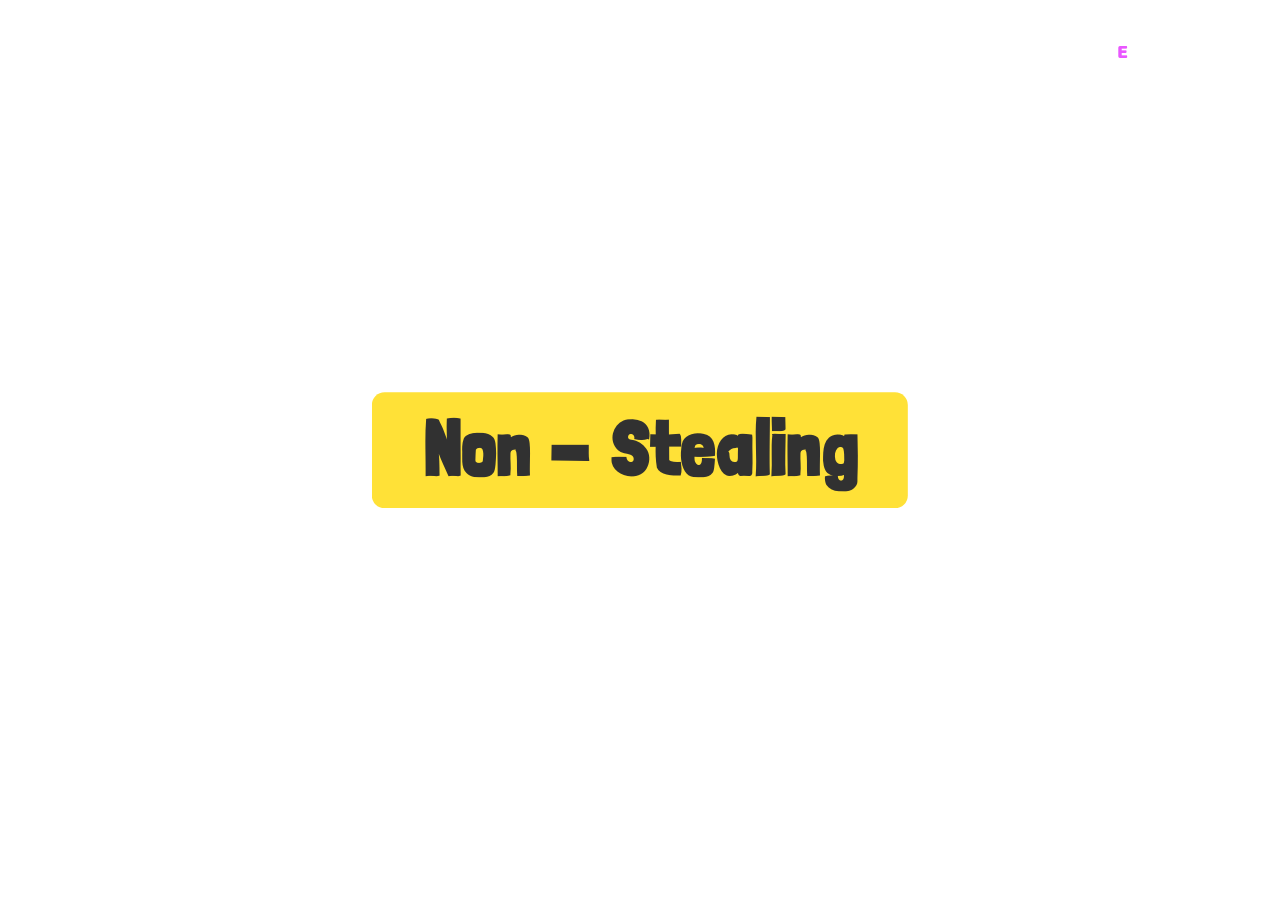
==== commit 47085f22: "Remove djp.js and close.png, add video preload hints Close icon on the video popup is now an inline " ====
--- a/index.html
+++ b/index.html
@@ -270,7 +270,6 @@
 
     <script src="./assets/js/data.js"></script>
 <script src="./assets/js/app.js"></script>
-    <script src="./assets/js/djp.js"></script>
 
     <script>
       const pageTitle = document.querySelector(".page-title");
--- a/assets/css/style.css
+++ b/assets/css/style.css
@@ -33,14 +33,6 @@
   font-family: "NotoSansGujaratiRegular";
   src: url("../../fonts/NotoSansGujarati-Regular.ttf") format("truetype");
   font-weight: 400;
-  font-style: normal;
-  font-display: swap;
-}
-
-@font-face {
-  font-family: BarlowCondensedBold;
-  src: url("../../fonts/BarlowCondensed-ExtraBold.ttf") format("truetype");
-  font-weight: 700;
   font-style: normal;
   font-display: swap;
 }
